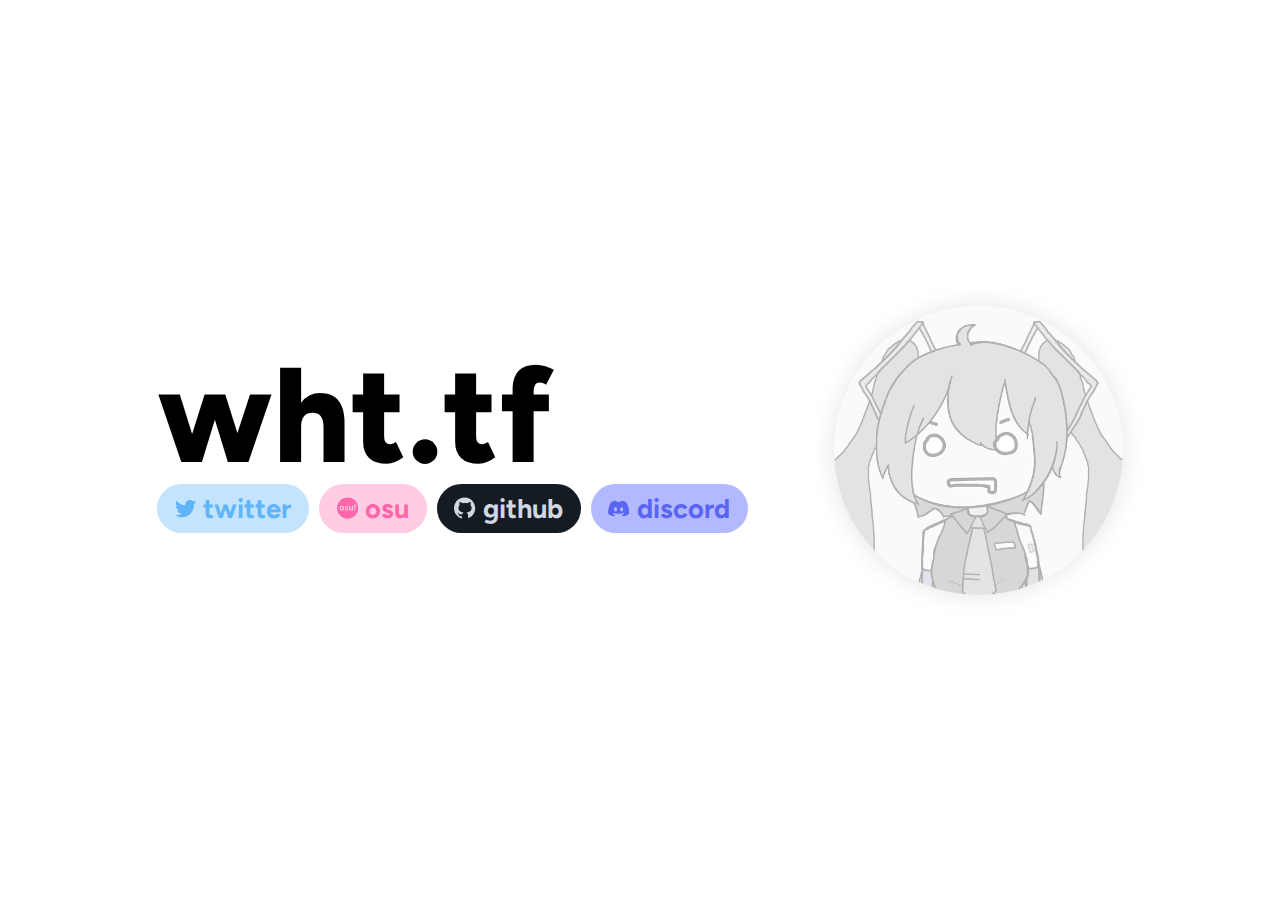
==== index.html @ 679c2d5f "Add files via upload" ====
<!DOCTYPE html>
<html lang="en">
<head>
    <meta charset="UTF-8">
    <meta name="viewport" content="width=device-width, initial-scale=1.0">
    <meta name="description" content="worte's site">
    <meta name="author" content="worte">
    <title>wht.tf</title>
    <link rel="stylesheet" href="styles.css">
    <link rel="preconnect" href="https://fonts.googleapis.com">
    <link rel="preconnect" href="https://fonts.gstatic.com" crossorigin>
    <link href="https://fonts.googleapis.com/css2?family=Figtree:ital,wght@0,300..900;1,300..900&display=swap" rel="stylesheet">
    <link rel="icon" type="image/x-icon" href="assets/mikudefauktface.jpg">
</head>
<body>
    <div class="stuff">
        <h1>wht.tf</h1>
        <div class="buttons">
            <a href="https://twitter.com/habekeineworte" target="_blank" rel="noopener noreferrer">
                <div class="twitter">
                    <svg preserveAspectRatio="none" width="15" height="13" viewBox="0 0 15 13" xmlns="http://www.w3.org/2000/svg">
                        <path d="M14.4 2.00368C13.87 2.24067 13.3007 2.40015 12.7031 2.47208C13.3134 2.10405 13.7814 1.52135 14.0018 0.826561C13.4314 1.16726 12.7989 1.41484 12.1254 1.54867C11.5866 0.970425 10.819 0.609091 9.9694 0.609091C8.33783 0.609091 7.0153 1.94123 7.0153 3.5834C7.0153 3.81648 7.04188 4.04399 7.09173 4.2609C4.63662 4.13711 2.46009 2.95274 1.00242 1.15276C0.748771 1.59216 0.603115 2.10294 0.603115 2.64884C0.603115 3.68043 1.12426 4.59101 1.91679 5.12409C1.43274 5.10848 0.976947 4.97465 0.578747 4.75216C0.578747 4.76499 0.578747 4.77669 0.578747 4.78952C0.578747 6.23095 1.59668 7.43317 2.94856 7.70584C2.701 7.77387 2.4396 7.81011 2.16989 7.81011C1.97992 7.81011 1.79439 7.79115 1.6144 7.75714C1.99045 8.93872 3.08148 9.79912 4.37411 9.8231C3.36338 10.621 2.08958 11.0967 0.705019 11.0967C0.466874 11.0967 0.231499 11.0827 0 11.0549C1.30758 11.8985 2.85995 12.3909 4.52863 12.3909C9.96276 12.3909 12.9335 7.85862 12.9335 3.92801C12.9335 3.7992 12.9307 3.67095 12.9252 3.54325C13.5028 3.12337 14.004 2.59977 14.4 2.00368Z" fill="#60B5FA"/>
                    </svg>
                    <b>twitter</b>
                </div>
            </a>
            <a href="https://osu.ppy.sh/users/18173280" target="_blank" rel="noopener noreferrer">
                <div class="osu">
                    <svg preserveAspectRatio="none" width="15" height="15" viewBox="0 0 15 15" xmlns="http://www.w3.org/2000/svg">
                        <path d="M7.2 0.3C3.2238 0.3 0 3.5238 0 7.5C0 11.4762 3.2238 14.7 7.2 14.7C11.1762 14.7 14.4 11.4762 14.4 7.5C14.4 3.5238 11.1762 0.3 7.2 0.3ZM12.1512 4.87734C12.315 4.87719 12.4781 4.88347 12.5297 4.89727C12.6059 4.91767 12.608 4.92924 12.5918 5.28984C12.5828 5.49384 12.5651 6.14379 12.5531 6.73359L12.532 7.80586H11.7703L11.7516 7.41211C11.7408 7.19611 11.7219 6.54733 11.7105 5.96953L11.6895 4.91953L11.7703 4.89844C11.8225 4.88464 11.9874 4.87749 12.1512 4.87734ZM3.18164 6.06328C3.39644 6.05143 3.61728 6.06578 3.76758 6.10898C4.16538 6.22358 4.47671 6.52537 4.64531 6.95977C4.74131 7.20697 4.77802 7.7948 4.71562 8.0918C4.61782 8.5586 4.27894 8.98136 3.88594 9.12656C3.63634 9.21956 3.10649 9.2505 2.86289 9.1875C2.29649 9.0411 1.95036 8.64182 1.83516 7.99922C1.68936 7.18802 2.00689 6.45669 2.62969 6.17109C2.75779 6.11229 2.96684 6.07513 3.18164 6.06328ZM6.29297 6.06562C6.57497 6.03802 7.06709 6.07694 7.28789 6.14414C7.44269 6.19094 7.44629 6.19615 7.43789 6.32695C7.43309 6.40075 7.40461 6.53289 7.37461 6.62109L7.3207 6.78281L7.08398 6.71602C6.92258 6.67042 6.76574 6.65374 6.59414 6.66094C6.28514 6.67474 6.19453 6.73653 6.19453 6.93633C6.19453 7.09593 6.24184 7.12612 6.77344 7.30312C7.18144 7.43932 7.31781 7.52311 7.44141 7.71211C7.61121 7.97131 7.61009 8.39765 7.43789 8.67305C7.22189 9.01865 6.83799 9.19997 6.28359 9.21797C6.08919 9.22457 5.8898 9.22228 5.8418 9.21328C5.7932 9.20488 5.64684 9.17185 5.51484 9.13945C5.27604 9.08125 5.27527 9.08042 5.29687 8.97422C5.33827 8.76842 5.41985 8.50529 5.44805 8.48789C5.46365 8.47829 5.55424 8.4925 5.64844 8.5207C5.89804 8.5951 6.25913 8.62138 6.42773 8.57578C6.65693 8.51458 6.7582 8.4166 6.7582 8.2582C6.7582 8.0788 6.66004 8.00572 6.24844 7.87852C5.60644 7.67992 5.41707 7.51585 5.36367 7.11445C5.33307 6.88525 5.39636 6.62754 5.52656 6.45234C5.67116 6.25794 5.99357 6.09502 6.29297 6.06562ZM8.19961 6.09609H9.01055L9.02109 7.1168C9.03129 8.0552 9.03832 8.14798 9.10312 8.27578C9.20992 8.48518 9.36041 8.55469 9.70781 8.55469C9.86621 8.55469 10.0035 8.54671 10.0125 8.53711C10.0389 8.50831 10.0705 7.55993 10.0711 6.80273L10.0723 6.09609H10.8375L10.8598 6.43711C10.8724 6.62431 10.8832 7.28962 10.8832 7.91602V9.05508L10.5574 9.13125C10.1896 9.21585 9.53902 9.24962 9.21562 9.19922C8.78362 9.13142 8.49006 8.92346 8.32266 8.56406L8.2207 8.34492L8.21016 7.22109L8.19961 6.09609ZM3.26602 6.68906C2.90602 6.68906 2.72856 6.88867 2.66016 7.37227C2.61456 7.69207 2.66302 8.12117 2.76562 8.31797C2.86762 8.51357 3.02798 8.60742 3.25898 8.60742C3.36278 8.60682 3.49324 8.58406 3.54844 8.55586C3.82264 8.41546 3.91866 8.13624 3.89766 7.53984C3.88626 7.21584 3.87067 7.13009 3.79687 6.98789C3.68527 6.77369 3.53542 6.68906 3.26602 6.68906ZM12.1582 8.29336C12.4912 8.29336 12.5456 8.30267 12.5672 8.35547C12.6014 8.43767 12.6002 9.11814 12.566 9.15234C12.53 9.18714 11.9522 9.20229 11.8172 9.17109L11.7117 9.14648L11.7023 8.76914C11.6957 8.52014 11.7058 8.37438 11.7328 8.34258C11.7634 8.30658 11.872 8.29336 12.1582 8.29336Z" fill="#FF66AA"/>
                    </svg>
                    <b>osu</b>
                </div>
            </a>
            <a href="https://github.com/wuaht/" target="_blank" rel="noopener noreferrer">
                <div class="github">
                    <svg preserveAspectRatio="none" width="15" height="15" viewBox="0 0 15 15" xmlns="http://www.w3.org/2000/svg">
                        <path d="M7.2 0.411C3.2238 0.411 0 3.6348 0 7.611C0 10.9848 2.3232 13.8078 5.4552 14.589C5.4216 14.4918 5.4 14.379 5.4 14.2392V13.0086C5.1078 13.0086 4.6182 13.0086 4.4952 13.0086C4.0026 13.0086 3.5646 12.7968 3.3522 12.4032C3.1164 11.9658 3.0756 11.2968 2.4912 10.8876C2.3178 10.7514 2.4498 10.596 2.6496 10.617C3.0186 10.7214 3.3246 10.9746 3.6126 11.3502C3.8994 11.7264 4.0344 11.8116 4.5702 11.8116C4.83 11.8116 5.2188 11.7966 5.5848 11.739C5.7816 11.2392 6.1218 10.779 6.5376 10.5618C4.14 10.3152 2.9958 9.1224 2.9958 7.503C2.9958 6.8058 3.2928 6.1314 3.7974 5.5632C3.6318 4.9992 3.4236 3.849 3.861 3.411C4.9398 3.411 5.592 4.1106 5.7486 4.2996C6.2862 4.1154 6.8766 4.011 7.497 4.011C8.1186 4.011 8.7114 4.1154 9.2502 4.3008C9.405 4.113 10.0578 3.411 11.139 3.411C11.5782 3.8496 11.3676 5.0046 11.2002 5.5674C11.7018 6.1344 11.997 6.807 11.997 7.503C11.997 9.1212 10.8546 10.3134 8.4606 10.5612C9.1194 10.905 9.6 11.871 9.6 12.5988V14.2392C9.6 14.3016 9.5862 14.3466 9.579 14.4C12.3846 13.4166 14.4 10.7526 14.4 7.611C14.4 3.6348 11.1762 0.411 7.2 0.411Z" fill="#D1D7E0"/>
                    </svg>
                    <b>github</b>
                </div>
            </a>
            <div class="discord" target="_blank" rel="noopener noreferrer">
                <svg preserveAspectRatio="none" width="15" height="12" viewBox="0 0 15 12" xmlns="http://www.w3.org/2000/svg">
                    <path d="M5.83457 1.25391C5.72246 0.942258 5.60931 0.628029 5.60726 0.623915C5.55326 0.503058 5.42829 0.426943 5.29663 0.440315C5.21331 0.447 3.24206 0.616715 1.97897 1.63243C1.31863 2.24237 0 5.80843 0 8.89157C0 8.94609 0.0138857 8.99906 0.0411429 9.04637C0.951943 10.6458 3.43491 11.0644 4.00063 11.0824C4.00423 11.0829 4.00731 11.0829 4.0104 11.0829C4.11017 11.0829 4.20377 11.0351 4.26343 10.9544L4.87543 10.1253C3.86434 9.97157 3.68177 9.771 3.63909 9.73963C3.41074 9.57146 3.24206 9.33591 3.44674 9.03866C3.60411 8.80774 3.93429 8.73163 4.18731 8.86174C4.44651 8.9826 5.14029 9.3714 7.2 9.36111C9.24531 9.35494 10.1433 8.92654 10.1561 8.91729C10.4997 8.76249 10.7676 8.82626 10.9347 9.05563C11.1338 9.3678 10.9918 9.57917 10.7645 9.74683C10.7218 9.7782 10.6185 9.86614 9.53229 10.1233L10.1366 10.9539C10.1957 11.0351 10.2898 11.0824 10.3896 11.0824C10.3932 11.0824 10.3963 11.0824 10.3994 11.0819C10.9656 11.0639 13.4486 10.6453 14.3589 9.04586C14.3861 8.99854 14.4 8.94557 14.4 8.89106C14.4 5.80843 13.0814 2.24237 12.4046 1.61906C11.1579 0.617229 9.18669 0.447515 9.10337 0.440315C8.97171 0.429 8.84674 0.503572 8.79274 0.623915C8.79069 0.628029 8.68063 0.9474 8.57417 1.25546C8.57417 1.25546 7.73537 1.13254 7.2 1.13254C6.66463 1.13254 5.83457 1.25391 5.83457 1.25391ZM5.14286 7.81826C4.57457 7.81826 4.11429 7.13271 4.11429 6.2862C4.11429 5.43969 4.57457 4.75414 5.14286 4.75414C5.7132 4.66929 6.15909 5.43969 6.17143 6.2862C6.17143 7.13271 5.71114 7.81826 5.14286 7.81826ZM9.25714 7.81826C8.68886 7.81826 8.22857 7.12809 8.22857 6.27694C8.22857 5.4258 8.68886 4.73563 9.25714 4.73563C9.82543 4.73563 10.2857 5.4258 10.2857 6.27694C10.2857 7.12809 9.82543 7.81826 9.25714 7.81826Z" fill="#5865F2"/>
                </svg>
                <b>discord</b>
            </div>
        </div>
    </div>
    <div class="pfp"></div>
</body>
</html>
---- styles.css ----
* {
    box-sizing: border-box;
}

html {
    font-size: 17.68px;
    overflow: hidden;
}

body {
    display: flex;
    justify-content: space-between;
    flex-wrap: wrap;
    align-items: center;
    gap: 1rem;
    padding-left: 8.875rem;
    padding-right: 8.875rem;
    height: 100%;
    width: 100%;

    font-family: 'Figtree', "Inter";
}

html, body {
    height: 100%;
    margin: 0;
    display: flex;      
    align-items: center;        
}

h1 {
    font-weight: 800;
    font-size: 7.625rem;
    margin: 0;
    margin-bottom: 20px;
    padding: 0;
    line-height: 0.72;
}

.buttons {
    display: flex;
    flex-direction: row;
    gap: 10px;
}

.buttons div {
    padding: 0.434375rem 0.9975rem;
    border-radius: 99999px;
    display: inline-flex;
    justify-content: center; 
    align-items: center; 
    gap: 0.375rem;
}

.buttons b {
    font-size: 1.53625rem;
}

.buttons svg {
    width: 1.25rem;
    height: auto;
    display: block;
}

/* profilbild */
.pfp {
    width: 289px;
    height: 289px;
    background: url(assets/mikudefauktface.jpg);
    background-size: cover;
    background-position: center;
    background-repeat: no-repeat;
    opacity: 0.63;
    box-shadow: 0px 0px 29.3px -5px rgba(0, 0, 0, 0.25);
    backdrop-filter: blur(5px);
    border-radius: 50%;
}



/* buttons */

.twitter {
    background-color: #C4E3FD;
    color: #60B5FA;
    transition: background-color 0.3s ease-out;
}
.twitter svg path {
    fill: #60B5FA;
}

.osu {
    background-color: #FFCCE3;
    color: #FF66AA;
    transition: background-color 0.3s ease-out;
}
.osu svg path {
    fill: #FF66AA;
}

.github {
    background-color: #151B23;
    color: #D1D7E0;
    transition: background-color 0.3s ease-out;
}
.github svg path {
    fill: #D1D7E0;
}

.discord {
    background-color: #B3B9FF;
    color: #5865F2;
    transition: background-color 0.3s ease-out;
}
.discord svg path {
    fill: #5865F2;
}


/* buttons hover */
.twitter:hover {
    background-color: #60B5FA;
    color: #ffffff;
    box-shadow: inset 0 0 0 3px #2F9EF8;
    transition: color 0.3s ease-out, box-shadow 0.3s ease-out;
}
.twitter:hover svg path{
    fill: #ffffff;
    transition: fill 0.3s ease-out;
}

.osu:hover {
    background-color: #FF66AA;
    color: #ffffff;
    box-shadow: inset 0 0 0 3px #FF338E;
    transition: color 0.3s ease-out, box-shadow 0.3s ease-out;
}
.osu:hover svg path{
    fill: #ffffff;
    transition: fill 0.3s ease-out;
}

.github:hover {
    background-color: #D1D7E0;
    color: #151B23;
    box-shadow: inset 0 0 0 3px #151B23;
    transition: color 0.3s ease-out, box-shadow 0.3s ease-out;
}
.github:hover svg path{
    fill: #151B23;
    transition: fill 0.3s ease-out;
}

.discord:hover {
    background-color: #5865F2;
    color: #ffffff;
    box-shadow: inset 0 0 0 3px #2A3BEE;
    transition: color 0.3s ease-out, box-shadow 0.3s ease-out;
}
.discord:hover svg path{
    fill: #ffffff;
    transition: fill 0.3s ease-out;
}
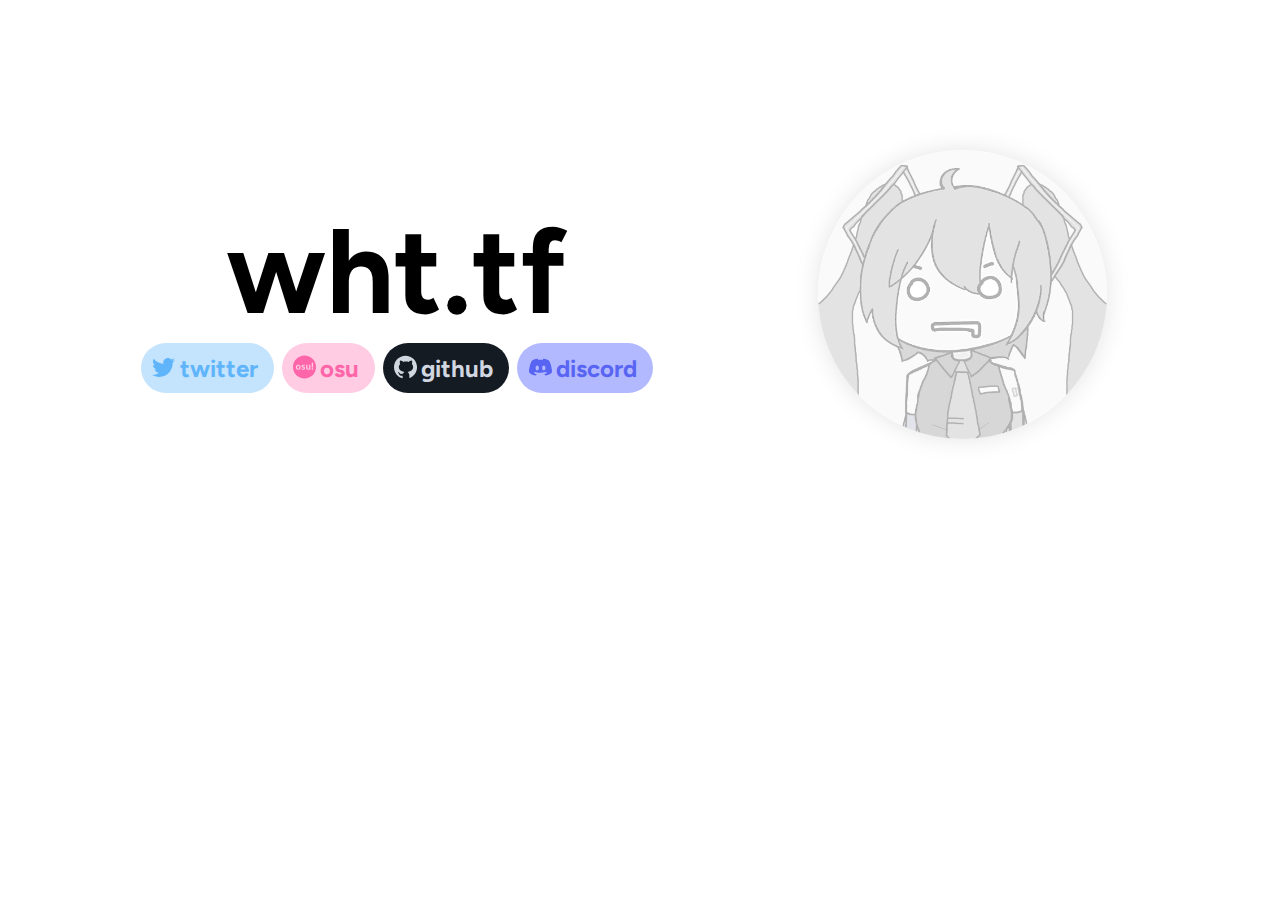
==== commit daf64ae4: "Merge pull request #1 from nyaruku/main" ====
--- a/index.html
+++ b/index.html
@@ -6,48 +6,44 @@
     <meta name="description" content="worte's site">
     <meta name="author" content="worte">
     <title>wht.tf</title>
-    <link rel="stylesheet" href="styles.css">
-    <link rel="preconnect" href="https://fonts.googleapis.com">
-    <link rel="preconnect" href="https://fonts.gstatic.com" crossorigin>
-    <link href="https://fonts.googleapis.com/css2?family=Figtree:ital,wght@0,300..900;1,300..900&display=swap" rel="stylesheet">
-    <link rel="icon" type="image/x-icon" href="assets/mikudefauktface.jpg">
+    <link rel="stylesheet" href="assets/css/index.css">
+    <link rel="stylesheet" href="assets/css/fonts.css">
+    <link rel="icon" type="image/x-icon" href="assets/images/mikudefauktface.jpg">
 </head>
 <body>
-    <div class="stuff">
-        <h1>wht.tf</h1>
-        <div class="buttons">
-            <a href="https://twitter.com/habekeineworte" target="_blank" rel="noopener noreferrer">
-                <div class="twitter">
-                    <svg preserveAspectRatio="none" width="15" height="13" viewBox="0 0 15 13" xmlns="http://www.w3.org/2000/svg">
-                        <path d="M14.4 2.00368C13.87 2.24067 13.3007 2.40015 12.7031 2.47208C13.3134 2.10405 13.7814 1.52135 14.0018 0.826561C13.4314 1.16726 12.7989 1.41484 12.1254 1.54867C11.5866 0.970425 10.819 0.609091 9.9694 0.609091C8.33783 0.609091 7.0153 1.94123 7.0153 3.5834C7.0153 3.81648 7.04188 4.04399 7.09173 4.2609C4.63662 4.13711 2.46009 2.95274 1.00242 1.15276C0.748771 1.59216 0.603115 2.10294 0.603115 2.64884C0.603115 3.68043 1.12426 4.59101 1.91679 5.12409C1.43274 5.10848 0.976947 4.97465 0.578747 4.75216C0.578747 4.76499 0.578747 4.77669 0.578747 4.78952C0.578747 6.23095 1.59668 7.43317 2.94856 7.70584C2.701 7.77387 2.4396 7.81011 2.16989 7.81011C1.97992 7.81011 1.79439 7.79115 1.6144 7.75714C1.99045 8.93872 3.08148 9.79912 4.37411 9.8231C3.36338 10.621 2.08958 11.0967 0.705019 11.0967C0.466874 11.0967 0.231499 11.0827 0 11.0549C1.30758 11.8985 2.85995 12.3909 4.52863 12.3909C9.96276 12.3909 12.9335 7.85862 12.9335 3.92801C12.9335 3.7992 12.9307 3.67095 12.9252 3.54325C13.5028 3.12337 14.004 2.59977 14.4 2.00368Z" fill="#60B5FA"/>
-                    </svg>
-                    <b>twitter</b>
+    <div class="body-container"> 
+        <div class="body-header-container">
+            <div class="title-button-container">
+                <header>
+                    <h1>wht.tf</h1>
+                </header>
+                <div class="button-container">
+                    <a class="twitter-link" href="https://twitter.com/habekeineworte" target="_blank">
+                        <div class="btt twitter">
+                            <h5>twitter</h5>
+                        </div>
+                    </a>
+                    <a class="osu-link" href="https://osu.ppy.sh/users/18173280" target="_blank">
+                        <div class="btt osu">
+                            <h5>osu</h5>
+                        </div>
+                    </a>
+                    <a class="github-link" href="https://github.com/wuaht/" target="_blank">
+                        <div class="btt github">
+                            <h5>github</h5>
+                        </div>
+                    </a>
+                    <a class="discord-link" href="" target="_blank">
+                        <div class="btt discord">
+                            <h5>discord</h5>
+                        </div>
+                    </a>
                 </div>
-            </a>
-            <a href="https://osu.ppy.sh/users/18173280" target="_blank" rel="noopener noreferrer">
-                <div class="osu">
-                    <svg preserveAspectRatio="none" width="15" height="15" viewBox="0 0 15 15" xmlns="http://www.w3.org/2000/svg">
-                        <path d="M7.2 0.3C3.2238 0.3 0 3.5238 0 7.5C0 11.4762 3.2238 14.7 7.2 14.7C11.1762 14.7 14.4 11.4762 14.4 7.5C14.4 3.5238 11.1762 0.3 7.2 0.3ZM12.1512 4.87734C12.315 4.87719 12.4781 4.88347 12.5297 4.89727C12.6059 4.91767 12.608 4.92924 12.5918 5.28984C12.5828 5.49384 12.5651 6.14379 12.5531 6.73359L12.532 7.80586H11.7703L11.7516 7.41211C11.7408 7.19611 11.7219 6.54733 11.7105 5.96953L11.6895 4.91953L11.7703 4.89844C11.8225 4.88464 11.9874 4.87749 12.1512 4.87734ZM3.18164 6.06328C3.39644 6.05143 3.61728 6.06578 3.76758 6.10898C4.16538 6.22358 4.47671 6.52537 4.64531 6.95977C4.74131 7.20697 4.77802 7.7948 4.71562 8.0918C4.61782 8.5586 4.27894 8.98136 3.88594 9.12656C3.63634 9.21956 3.10649 9.2505 2.86289 9.1875C2.29649 9.0411 1.95036 8.64182 1.83516 7.99922C1.68936 7.18802 2.00689 6.45669 2.62969 6.17109C2.75779 6.11229 2.96684 6.07513 3.18164 6.06328ZM6.29297 6.06562C6.57497 6.03802 7.06709 6.07694 7.28789 6.14414C7.44269 6.19094 7.44629 6.19615 7.43789 6.32695C7.43309 6.40075 7.40461 6.53289 7.37461 6.62109L7.3207 6.78281L7.08398 6.71602C6.92258 6.67042 6.76574 6.65374 6.59414 6.66094C6.28514 6.67474 6.19453 6.73653 6.19453 6.93633C6.19453 7.09593 6.24184 7.12612 6.77344 7.30312C7.18144 7.43932 7.31781 7.52311 7.44141 7.71211C7.61121 7.97131 7.61009 8.39765 7.43789 8.67305C7.22189 9.01865 6.83799 9.19997 6.28359 9.21797C6.08919 9.22457 5.8898 9.22228 5.8418 9.21328C5.7932 9.20488 5.64684 9.17185 5.51484 9.13945C5.27604 9.08125 5.27527 9.08042 5.29687 8.97422C5.33827 8.76842 5.41985 8.50529 5.44805 8.48789C5.46365 8.47829 5.55424 8.4925 5.64844 8.5207C5.89804 8.5951 6.25913 8.62138 6.42773 8.57578C6.65693 8.51458 6.7582 8.4166 6.7582 8.2582C6.7582 8.0788 6.66004 8.00572 6.24844 7.87852C5.60644 7.67992 5.41707 7.51585 5.36367 7.11445C5.33307 6.88525 5.39636 6.62754 5.52656 6.45234C5.67116 6.25794 5.99357 6.09502 6.29297 6.06562ZM8.19961 6.09609H9.01055L9.02109 7.1168C9.03129 8.0552 9.03832 8.14798 9.10312 8.27578C9.20992 8.48518 9.36041 8.55469 9.70781 8.55469C9.86621 8.55469 10.0035 8.54671 10.0125 8.53711C10.0389 8.50831 10.0705 7.55993 10.0711 6.80273L10.0723 6.09609H10.8375L10.8598 6.43711C10.8724 6.62431 10.8832 7.28962 10.8832 7.91602V9.05508L10.5574 9.13125C10.1896 9.21585 9.53902 9.24962 9.21562 9.19922C8.78362 9.13142 8.49006 8.92346 8.32266 8.56406L8.2207 8.34492L8.21016 7.22109L8.19961 6.09609ZM3.26602 6.68906C2.90602 6.68906 2.72856 6.88867 2.66016 7.37227C2.61456 7.69207 2.66302 8.12117 2.76562 8.31797C2.86762 8.51357 3.02798 8.60742 3.25898 8.60742C3.36278 8.60682 3.49324 8.58406 3.54844 8.55586C3.82264 8.41546 3.91866 8.13624 3.89766 7.53984C3.88626 7.21584 3.87067 7.13009 3.79687 6.98789C3.68527 6.77369 3.53542 6.68906 3.26602 6.68906ZM12.1582 8.29336C12.4912 8.29336 12.5456 8.30267 12.5672 8.35547C12.6014 8.43767 12.6002 9.11814 12.566 9.15234C12.53 9.18714 11.9522 9.20229 11.8172 9.17109L11.7117 9.14648L11.7023 8.76914C11.6957 8.52014 11.7058 8.37438 11.7328 8.34258C11.7634 8.30658 11.872 8.29336 12.1582 8.29336Z" fill="#FF66AA"/>
-                    </svg>
-                    <b>osu</b>
-                </div>
-            </a>
-            <a href="https://github.com/wuaht/" target="_blank" rel="noopener noreferrer">
-                <div class="github">
-                    <svg preserveAspectRatio="none" width="15" height="15" viewBox="0 0 15 15" xmlns="http://www.w3.org/2000/svg">
-                        <path d="M7.2 0.411C3.2238 0.411 0 3.6348 0 7.611C0 10.9848 2.3232 13.8078 5.4552 14.589C5.4216 14.4918 5.4 14.379 5.4 14.2392V13.0086C5.1078 13.0086 4.6182 13.0086 4.4952 13.0086C4.0026 13.0086 3.5646 12.7968 3.3522 12.4032C3.1164 11.9658 3.0756 11.2968 2.4912 10.8876C2.3178 10.7514 2.4498 10.596 2.6496 10.617C3.0186 10.7214 3.3246 10.9746 3.6126 11.3502C3.8994 11.7264 4.0344 11.8116 4.5702 11.8116C4.83 11.8116 5.2188 11.7966 5.5848 11.739C5.7816 11.2392 6.1218 10.779 6.5376 10.5618C4.14 10.3152 2.9958 9.1224 2.9958 7.503C2.9958 6.8058 3.2928 6.1314 3.7974 5.5632C3.6318 4.9992 3.4236 3.849 3.861 3.411C4.9398 3.411 5.592 4.1106 5.7486 4.2996C6.2862 4.1154 6.8766 4.011 7.497 4.011C8.1186 4.011 8.7114 4.1154 9.2502 4.3008C9.405 4.113 10.0578 3.411 11.139 3.411C11.5782 3.8496 11.3676 5.0046 11.2002 5.5674C11.7018 6.1344 11.997 6.807 11.997 7.503C11.997 9.1212 10.8546 10.3134 8.4606 10.5612C9.1194 10.905 9.6 11.871 9.6 12.5988V14.2392C9.6 14.3016 9.5862 14.3466 9.579 14.4C12.3846 13.4166 14.4 10.7526 14.4 7.611C14.4 3.6348 11.1762 0.411 7.2 0.411Z" fill="#D1D7E0"/>
-                    </svg>
-                    <b>github</b>
-                </div>
-            </a>
-            <div class="discord" target="_blank" rel="noopener noreferrer">
-                <svg preserveAspectRatio="none" width="15" height="12" viewBox="0 0 15 12" xmlns="http://www.w3.org/2000/svg">
-                    <path d="M5.83457 1.25391C5.72246 0.942258 5.60931 0.628029 5.60726 0.623915C5.55326 0.503058 5.42829 0.426943 5.29663 0.440315C5.21331 0.447 3.24206 0.616715 1.97897 1.63243C1.31863 2.24237 0 5.80843 0 8.89157C0 8.94609 0.0138857 8.99906 0.0411429 9.04637C0.951943 10.6458 3.43491 11.0644 4.00063 11.0824C4.00423 11.0829 4.00731 11.0829 4.0104 11.0829C4.11017 11.0829 4.20377 11.0351 4.26343 10.9544L4.87543 10.1253C3.86434 9.97157 3.68177 9.771 3.63909 9.73963C3.41074 9.57146 3.24206 9.33591 3.44674 9.03866C3.60411 8.80774 3.93429 8.73163 4.18731 8.86174C4.44651 8.9826 5.14029 9.3714 7.2 9.36111C9.24531 9.35494 10.1433 8.92654 10.1561 8.91729C10.4997 8.76249 10.7676 8.82626 10.9347 9.05563C11.1338 9.3678 10.9918 9.57917 10.7645 9.74683C10.7218 9.7782 10.6185 9.86614 9.53229 10.1233L10.1366 10.9539C10.1957 11.0351 10.2898 11.0824 10.3896 11.0824C10.3932 11.0824 10.3963 11.0824 10.3994 11.0819C10.9656 11.0639 13.4486 10.6453 14.3589 9.04586C14.3861 8.99854 14.4 8.94557 14.4 8.89106C14.4 5.80843 13.0814 2.24237 12.4046 1.61906C11.1579 0.617229 9.18669 0.447515 9.10337 0.440315C8.97171 0.429 8.84674 0.503572 8.79274 0.623915C8.79069 0.628029 8.68063 0.9474 8.57417 1.25546C8.57417 1.25546 7.73537 1.13254 7.2 1.13254C6.66463 1.13254 5.83457 1.25391 5.83457 1.25391ZM5.14286 7.81826C4.57457 7.81826 4.11429 7.13271 4.11429 6.2862C4.11429 5.43969 4.57457 4.75414 5.14286 4.75414C5.7132 4.66929 6.15909 5.43969 6.17143 6.2862C6.17143 7.13271 5.71114 7.81826 5.14286 7.81826ZM9.25714 7.81826C8.68886 7.81826 8.22857 7.12809 8.22857 6.27694C8.22857 5.4258 8.68886 4.73563 9.25714 4.73563C9.82543 4.73563 10.2857 5.4258 10.2857 6.27694C10.2857 7.12809 9.82543 7.81826 9.25714 7.81826Z" fill="#5865F2"/>
-                </svg>
-                <b>discord</b>
+            </div>
+            <div class="pfp-container">
+                <img class="pfp" src="./assets/images/mikudefauktface.jpg">
             </div>
         </div>
     </div>
-    <div class="pfp"></div>
 </body>
 </html>
--- a/assets/css/index.css
+++ b/assets/css/index.css
@@ -0,0 +1,167 @@
+* {
+    /*
+    
+    [Global Page Config]
+    - took inspiration from bootstrap's Sass/Scss Layout
+
+    */
+
+    /* Global Font Family */
+    font-family: 'Figtree';
+
+    /* Base Font Size to 1rem ~ 16px */
+    font-size: 1rem;
+
+     /* Paragraph */
+    p {
+        font-size: 1rem;
+        margin: 0;
+    }
+
+    /* Base Header Size, 1.5rem apart, can be changed */
+    h1 {
+        font-size: 7.5rem;
+        margin: 0;
+    }
+
+    h2 {
+        font-size: 6rem;
+        margin: 0;
+    }
+
+    h3 {
+        font-size: 4.5rem;
+        margin: 0;
+    }
+
+    h4 {
+        font-size: 3rem;
+        margin: 0;
+    }
+
+    h5 {
+        font-size: 1.5rem;
+        margin: 0;
+    }
+}
+
+
+/* profilbild */
+.pfp {
+    width: 289px;
+    height: 289px;
+    background: url(../images/mikudefauktface.jpg);
+    background-size: cover;
+    background-position: center;
+    background-repeat: no-repeat;
+    opacity: 0.63;
+    box-shadow: 0px 0px 29.3px -5px rgba(0, 0, 0, 0.25);
+    backdrop-filter: blur(5px);
+    border-radius: 50%;
+}
+.body-header-container {
+    display: flex;
+    justify-content: space-evenly;
+    align-items: center;
+    height: 36rem;
+    align-content: center;
+    flex-wrap: wrap;
+
+    .pfp-container {
+        margin: 2rem;
+    }
+
+    .title-button-container {
+        display: flex;
+        flex-direction: column;
+        flex-wrap: wrap;
+        align-items: center;
+
+        /* Header Buttons */
+        .button-container{
+
+            display: flex;
+            flex-direction: row;
+            justify-content: center;
+            flex-wrap: wrap;
+            gap: 0.5rem;
+
+            a {
+                text-decoration: none;
+
+                .btt {
+                    background-repeat: no-repeat;
+                    background-position: 0.7rem 48%;
+                    background-size: 1.5rem;
+                    height: 2.5rem;
+                    padding: 0.3rem 1rem;
+                    align-content: center;
+                    border-radius: 45px;
+
+                    h5 {
+                        padding-left: 1.4rem;
+                    }
+
+                    &.twitter {
+                        background-image: url(../icons/twitter.svg);
+                        background-color: #C4E3FD;
+                        color: #60B5FA;
+
+                        &:hover {
+                            background-image: url(../icons/twitter_hover.svg);
+                            background-color: #60B5FA;
+                            color: #ffffff;
+                            box-shadow: inset 0 0 0 3px #2F9EF8;
+                            transition: color 0.3s ease-out, box-shadow 0.3s ease-out;
+                        }
+                        &:hover img {
+                            src: url('../icons/twitter_hover.svg');
+                        }
+                    }
+                
+                    &.osu {
+                        background-image: url(../icons/osu.svg);
+                        background-color: #FFCCE3;
+                        color: #FF66AA;
+
+                        &:hover {
+                            background-image: url(../icons/osu_hover.svg);
+                            background-color: #FF66AA;
+                            color: #ffffff;
+                            box-shadow: inset 0 0 0 3px #FF338E;
+                            transition: color 0.3s ease-out, box-shadow 0.3s ease-out;
+                        }
+                    }
+                
+                    &.github {
+                        background-image: url(../icons/github.svg);
+                        background-color: #151B23;
+                        color: #D1D7E0;
+
+                        &:hover {
+                            background-image: url(../icons/github_hover.svg);
+                            background-color: #D1D7E0;
+                            color: #151B23;
+                            box-shadow: inset 0 0 0 3px #151B23;
+                            transition: color 0.3s ease-out, box-shadow 0.3s ease-out;
+                        }
+                    }
+
+                    &.discord {
+                        background-image: url(../icons/discord.svg);
+                        background-color: #B3B9FF;
+                        color: #5865F2;
+
+                        &:hover {
+                            background-image: url(../icons/discord_hover.svg);
+                            background-color: #5865F2;
+                            color: #ffffff;
+                            box-shadow: inset 0 0 0 3px #2A3BEE;
+                            transition: color 0.3s ease-out, box-shadow 0.3s ease-out;
+                        }
+                    }
+                } 
+            }
+        }
+    }
+}--- a/assets/css/fonts.css
+++ b/assets/css/fonts.css
@@ -0,0 +1,36 @@
+/* latin-ext */
+@font-face {
+    font-family: 'Figtree';
+    font-style: italic;
+    font-weight: 300 900;
+    font-display: swap;
+    src: url(../fonts/_Xmu-HUzqDCFdgfMm4GNAa5o_ik.woff2) format('woff2');
+    unicode-range: U+0100-02BA, U+02BD-02C5, U+02C7-02CC, U+02CE-02D7, U+02DD-02FF, U+0304, U+0308, U+0329, U+1D00-1DBF, U+1E00-1E9F, U+1EF2-1EFF, U+2020, U+20A0-20AB, U+20AD-20C0, U+2113, U+2C60-2C7F, U+A720-A7FF;
+  }
+  /* latin */
+  @font-face {
+    font-family: 'Figtree';
+    font-style: italic;
+    font-weight: 300 900;
+    font-display: swap;
+    src: url(../fonts/_Xmu-HUzqDCFdgfMm4GND65o.woff2) format('woff2');
+    unicode-range: U+0000-00FF, U+0131, U+0152-0153, U+02BB-02BC, U+02C6, U+02DA, U+02DC, U+0304, U+0308, U+0329, U+2000-206F, U+20AC, U+2122, U+2191, U+2193, U+2212, U+2215, U+FEFF, U+FFFD;
+  }
+  /* latin-ext */
+  @font-face {
+    font-family: 'Figtree';
+    font-style: normal;
+    font-weight: 300 900;
+    font-display: swap;
+    src: url(../fonts/_Xms-HUzqDCFdgfMm4q9DbZs.woff2) format('woff2');
+    unicode-range: U+0100-02BA, U+02BD-02C5, U+02C7-02CC, U+02CE-02D7, U+02DD-02FF, U+0304, U+0308, U+0329, U+1D00-1DBF, U+1E00-1E9F, U+1EF2-1EFF, U+2020, U+20A0-20AB, U+20AD-20C0, U+2113, U+2C60-2C7F, U+A720-A7FF;
+  }
+  /* latin */
+  @font-face {
+    font-family: 'Figtree';
+    font-style: normal;
+    font-weight: 300 900;
+    font-display: swap;
+    src: url(../fonts/_Xms-HUzqDCFdgfMm4S9DQ.woff2) format('woff2');
+    unicode-range: U+0000-00FF, U+0131, U+0152-0153, U+02BB-02BC, U+02C6, U+02DA, U+02DC, U+0304, U+0308, U+0329, U+2000-206F, U+20AC, U+2122, U+2191, U+2193, U+2212, U+2215, U+FEFF, U+FFFD;
+  }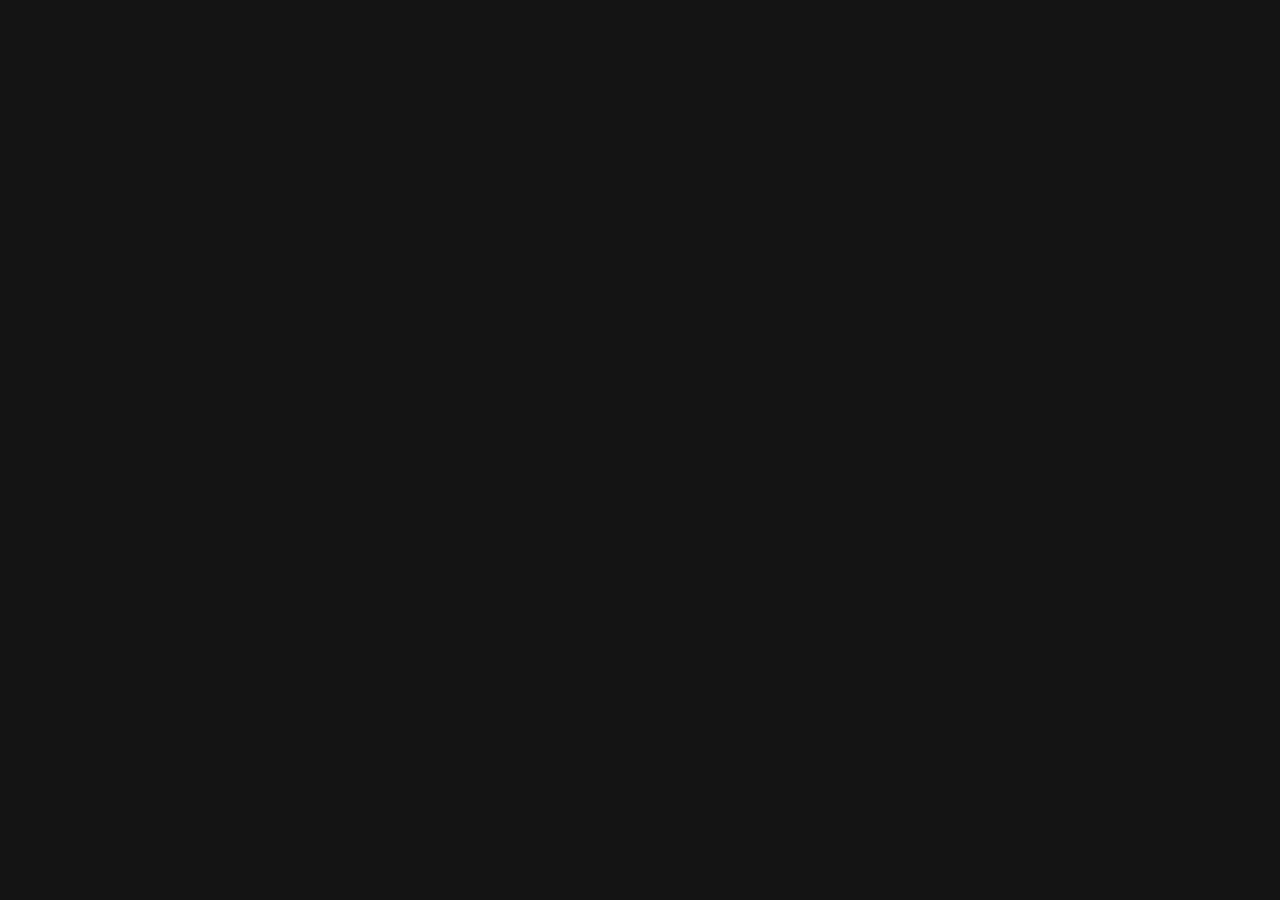
==== commit da5f37bf: "New Design" ====
--- a/index.html
+++ b/index.html
@@ -1,49 +1 @@
-<!DOCTYPE html>
-<html lang="en">
-<head>
-    <meta charset="UTF-8">
-    <meta name="viewport" content="width=device-width, initial-scale=1.0">
-    <meta name="description" content="worte's site">
-    <meta name="author" content="worte">
-    <title>wht.tf</title>
-    <link rel="stylesheet" href="assets/css/index.css">
-    <link rel="stylesheet" href="assets/css/fonts.css">
-    <link rel="icon" type="image/x-icon" href="assets/images/mikudefauktface.jpg">
-</head>
-<body>
-    <div class="body-container"> 
-        <div class="body-header-container">
-            <div class="title-button-container">
-                <header>
-                    <h1>wht.tf</h1>
-                </header>
-                <div class="button-container">
-                    <a class="twitter-link" href="https://twitter.com/habekeineworte" target="_blank">
-                        <div class="btt twitter">
-                            <h5>twitter</h5>
-                        </div>
-                    </a>
-                    <a class="osu-link" href="https://osu.ppy.sh/users/18173280" target="_blank">
-                        <div class="btt osu">
-                            <h5>osu</h5>
-                        </div>
-                    </a>
-                    <a class="github-link" href="https://github.com/wuaht/" target="_blank">
-                        <div class="btt github">
-                            <h5>github</h5>
-                        </div>
-                    </a>
-                    <a class="discord-link" href="" target="_blank">
-                        <div class="btt discord">
-                            <h5>discord</h5>
-                        </div>
-                    </a>
-                </div>
-            </div>
-            <div class="pfp-container">
-                <img class="pfp" src="./assets/images/mikudefauktface.jpg">
-            </div>
-        </div>
-    </div>
-</body>
-</html>
+<!doctype html><html lang="" style="background-color: rgb(20, 20, 20); color: white;"><head><meta charset="utf-8"><meta http-equiv="X-UA-Compatible" content="IE=edge"><meta name="viewport" content="width=device-width,initial-scale=1"><link rel="icon" href="/wht.tf/favicon.ico"><title>wht.tf</title><script defer="defer" src="/wht.tf/js/chunk-vendors.c8721949.js"></script><script defer="defer" src="/wht.tf/js/app.0b9f44e6.js"></script><link href="/wht.tf/css/app.984d3748.css" rel="stylesheet"></head><body><noscript><strong>We're sorry but wht.tf doesn't work properly without JavaScript enabled. Please enable it to continue.</strong></noscript><div id="app"></div></body></html>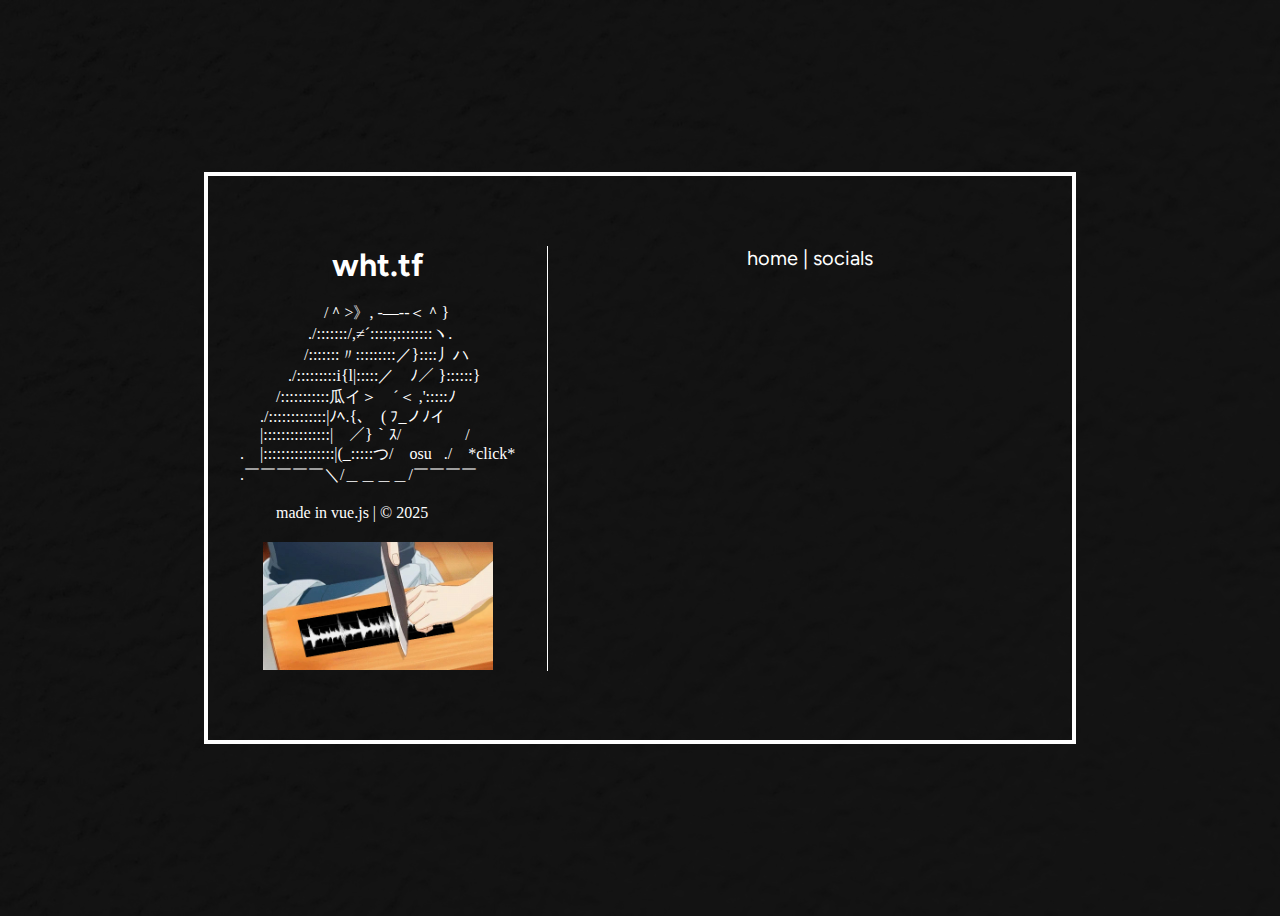
==== commit 3f5ef74c: "Attempt to fix Javascript not loading" ====
--- a/index.html
+++ b/index.html
@@ -1 +1 @@
-<!doctype html><html lang="" style="background-color: rgb(20, 20, 20); color: white;"><head><meta charset="utf-8"><meta http-equiv="X-UA-Compatible" content="IE=edge"><meta name="viewport" content="width=device-width,initial-scale=1"><link rel="icon" href="/wht.tf/favicon.ico"><title>wht.tf</title><script defer="defer" src="/wht.tf/js/chunk-vendors.c8721949.js"></script><script defer="defer" src="/wht.tf/js/app.0b9f44e6.js"></script><link href="/wht.tf/css/app.984d3748.css" rel="stylesheet"></head><body><noscript><strong>We're sorry but wht.tf doesn't work properly without JavaScript enabled. Please enable it to continue.</strong></noscript><div id="app"></div></body></html>+<!doctype html><html lang="" style="background-color: rgb(20, 20, 20); color: white;"><head><meta charset="utf-8"><meta http-equiv="X-UA-Compatible" content="IE=edge"><meta name="viewport" content="width=device-width,initial-scale=1"><link rel="icon" href="/favicon.ico"><title>wht.tf</title><script defer="defer" src="/js/chunk-vendors.c8721949.js"></script><script defer="defer" src="/js/app.308acd18.js"></script><link href="/css/app.ff495d51.css" rel="stylesheet"></head><body><noscript><strong>We're sorry but wht.tf doesn't work properly without JavaScript enabled. Please enable it to continue.</strong></noscript><div id="app"></div></body></html>--- a/css/app.ff495d51.css
+++ b/css/app.ff495d51.css
@@ -0,0 +1 @@
+div[data-v-07aca1b2]{font-size:1.25rem}a[data-v-07aca1b2]{text-decoration:none;color:#fff}a[data-active=true][data-v-07aca1b2],a[data-v-07aca1b2]:hover{text-decoration:underline}.img[data-v-434dd00d]{background-image:url(/img/chopban.38facd8f.png);background-size:cover;width:230px;height:128.8px}@media screen and (max-width:650px){pre[data-v-434dd00d]{font-size:14px}}@media screen and (max-width:600px){pre[data-v-434dd00d]{font-size:12px}}@media screen and (max-width:550px){pre[data-v-434dd00d]{font-size:10px}}@media screen and (max-width:500px){pre[data-v-434dd00d]{display:none}}@font-face{font-family:Figtree;src:url(/fonts/Figtree-Regular.0e2890db.ttf) format("truetype");font-weight:400;font-style:normal}@font-face{font-family:Figtree;src:url(/fonts/Figtree-Bold.ac3986e6.ttf) format("truetype");font-weight:700;font-style:normal}html{overflow:hidden;font-family:Figtree;background-image:url(/img/bg.6aa52dfc.png)}h1,h2,h3,h4,h5{margin:0}#container{height:100vh}#box,#container{width:100%;display:flex;align-items:center;justify-content:center}#box{max-width:800px;height:100%;max-height:500px;border:4px solid;border-color:#fff;padding:32px;margin:16px;gap:32px}.line{width:2px;height:85%;background-color:#fff}.content{width:100%;gap:7.5%}.content,.site{height:85%;display:flex;flex-direction:column;align-items:center}.site{width:50%;justify-content:space-between}@media screen and (max-width:650px){p{font-size:14px}}@media screen and (max-width:550px){p{font-size:12px}}@media screen and (max-width:500px){.site{height:auto;gap:12px}#box{flex-direction:column}.line{height:2px;width:85%;background-color:#fff}p{font-size:14px}}.nav{display:flex;flex-direction:row}p{margin:0;letter-spacing:.5px;word-break:normal;white-space:normal;width:100%}